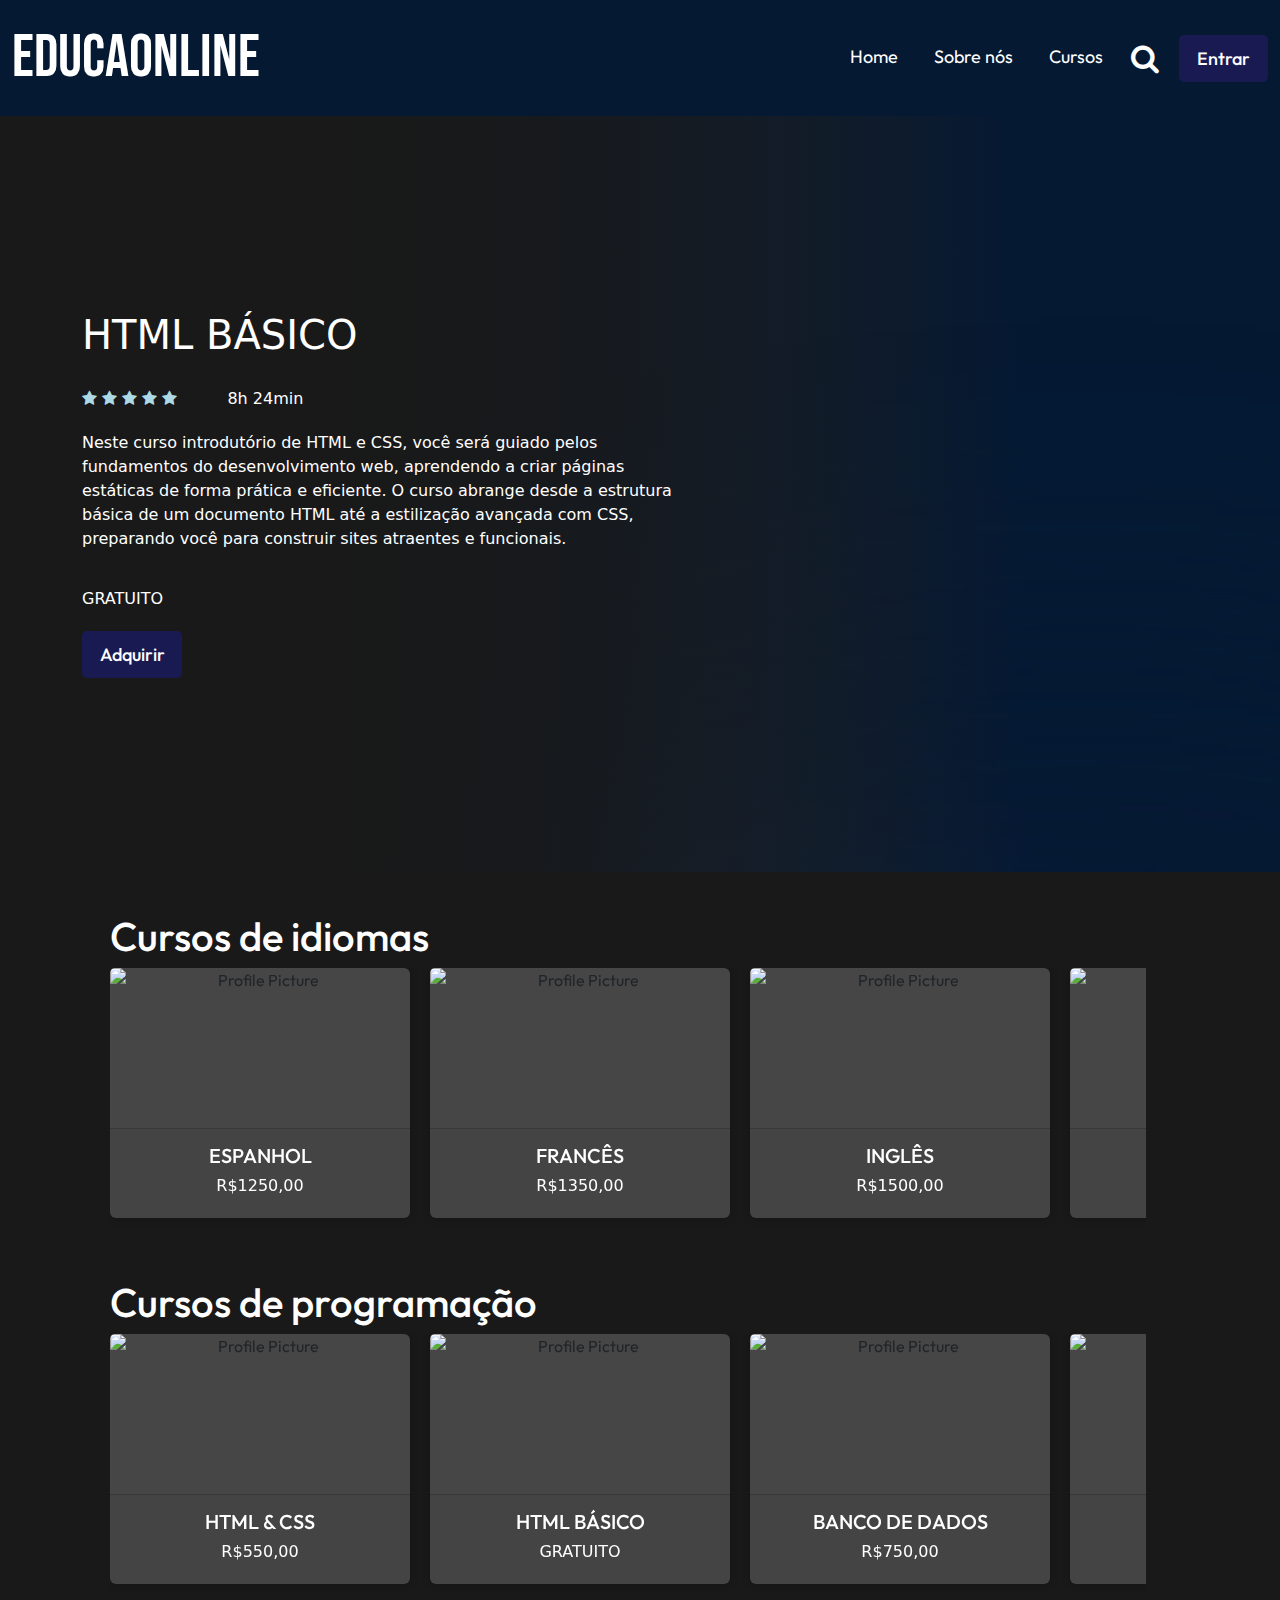
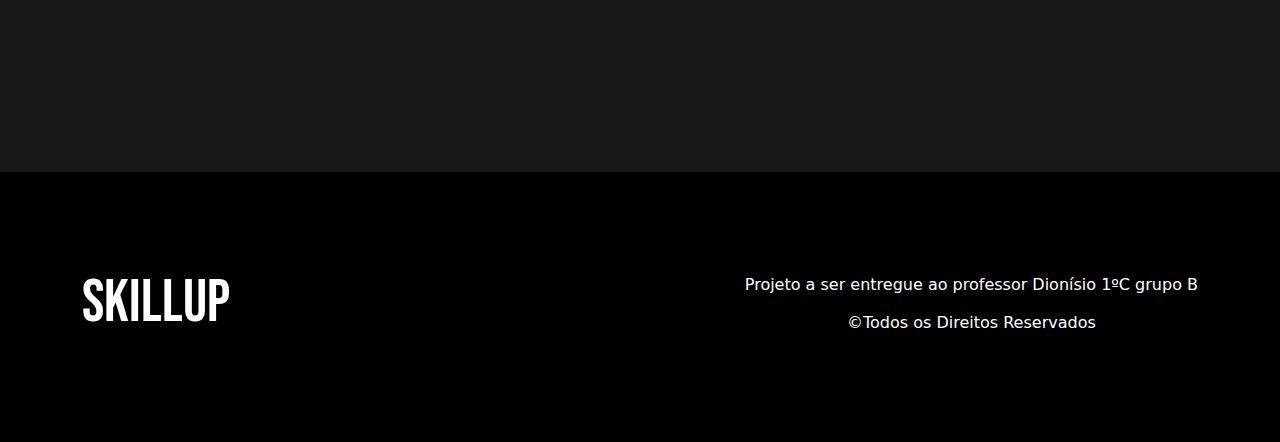
==== pages/main.html @ 0cbbf13a "Add files via upload" ====
<!DOCTYPE html>
<html lang="en">

<head>
    <meta charset="UTF-8">
    <meta name="viewport" content="width=device-width, initial-scale=1.0">
    <title>Document</title>

    <link rel="preconnect" href="https://fonts.googleapis.com">
    <link rel="preconnect" href="https://fonts.gstatic.com" crossorigin>
    <link
        href="https://fonts.googleapis.com/css2?family=Bebas+Neue&family=Inter:ital,opsz,wght@0,14..32,100..900;1,14..32,100..900&family=Outfit:wght@100..900&family=Roboto+Condensed:ital,wght@0,100..900;1,100..900&display=swap"
        rel="stylesheet">
    <link rel="stylesheet" href="https://cdnjs.cloudflare.com/ajax/libs/font-awesome/4.7.0/css/font-awesome.min.css">

    <link rel="stylesheet" href="../bootstrap/css/bootstrap.min.css">

    <link rel="stylesheet" href="../css/style.css">
    <link rel="stylesheet" href="../css/main.css">


</head>

<body>

    <nav class="navbar navbar-expand-lg">
        <div class="container-fluid">
            <a class="navbar-brand brand" href="../index.html#home">EDUCAONLINE</a>
            <button class="navbar-toggler ms-auto" type="button" data-bs-toggle="collapse"
                data-bs-target="#navbarSupportedContent" aria-controls="navbarSupportedContent"
                aria-expanded="false" aria-label="Toggle navigation">
                <span class="navbar-toggler-icon"></span>
            </button>
            
          

            <div class="collapse navbar-collapse" id="navbarSupportedContent">
                <ul class="navbar-nav ms-auto mb-2 mb-lg-0">
                    <li class="nav-item">
                        <a class="nav-link" aria-current="page" href="../index.html#home">Home</a>
                    </li>
                    <li class="nav-item">
                        <a class="nav-link" href="./sobre-nos.html">Sobre nós</a>
                    </li>
                    <li class="nav-item">
                        <a class="nav-link r-a" href="./cadastrar.html">Cursos</a>
                        <a class="nav-link r active" href="./main.html">Cursos</a>
                    </li>
                    <li class="right-content">
                        <i class="fa fa-search" data-bs-toggle="collapse" data-bs-target="#searchForm"
                            aria-expanded="false" aria-controls="searchForm" style="cursor: pointer;"></i>

                        <div class="collapse" id="searchForm">
                            <form role="search">
                                <input class="form-control me-2" type="search" placeholder="Search" aria-label="Search">
                            </form>
                        </div>
                        <form class="search" role="search">
                            <input class="form-control me-2" type="search" placeholder="Search" aria-label="Search">
                          </form>
                        <a href="./login.html" class="entrar">Entrar</a>
                        <button class="sair">Sair</button>
                    </li>
                </ul>
            </div>

        </div>
    </nav>
    
    <main>
        <section class="home" id="home">
          
            

            <div class="about-main-course">
                <div class="main-course container">
                    <h1>HTML BÁSICO</h1>
                    <div class="information">
                        <div class="rating">
                            <span class="fa fa-star checked"></span>
                            <span class="fa fa-star checked"></span>
                            <span class="fa fa-star checked"></span>
                            <span class="fa fa-star checked"></span>
                            <span class="fa fa-star checked"></span>
                        </div>
                        <div class="duration">
                            8h 24min
                        </div>
                    </div>
                    <p>Neste curso introdutório de HTML e CSS, você será guiado pelos fundamentos do desenvolvimento
                        web, aprendendo a criar páginas estáticas de forma prática e eficiente. O curso abrange desde a
                        estrutura básica de um documento HTML até a estilização avançada com CSS, preparando você para
                        construir sites atraentes e funcionais.</p>
                    <span>GRATUITO</span>
                    <button class="adquirir">Adquirir</button>
                </div>
            </div>

        </section>

        <section class="cursos-section">
            <div class="container">
                <div class="row cards-container">


                    <div class="cards-container">

                        <h1>Cursos de idiomas</h1>

                        <div class="cards-wrapper">
                            
                            <div class="card modern-card">
                                <div class="card-body text-center">
                                    <img src="https://upload.wikimedia.org/wikipedia/commons/thumb/8/89/Bandera_de_Espa%C3%B1a.svg/1200px-Bandera_de_Espa%C3%B1a.svg.png"
                                        alt="Profile Picture" class="profile-img">
                                </div>
                                <div class="card-footer">
                                    <h1>Espanhol</h1>
                                    <h3>R$1250,00</h3>
                                </div>
                            </div>

                           
                            <div class="card modern-card">
                                <div class="card-body text-center">
                                    <img src="https://upload.wikimedia.org/wikipedia/en/thumb/c/c3/Flag_of_France.svg/800px-Flag_of_France.svg.png"
                                        alt="Profile Picture" class="profile-img">
                                </div>
                                <div class="card-footer">
                                    <h1>Francês</h1>
                                    <h3>R$1350,00</h3>
                                </div>
                            </div>
                           
                            <div class="card modern-card">
                                <div class="card-body text-center">
                                    <img src="https://upload.wikimedia.org/wikipedia/commons/thumb/d/de/Flag_of_the_United_States.png/1200px-Flag_of_the_United_States.png"
                                        alt="Profile Picture" class="profile-img">
                                </div>
                                <div class="card-footer">
                                    <h1>Inglês</h1>
                                    <h3>R$1500,00</h3>
                                </div>
                            </div>
                           
                            <div class="card modern-card">
                                <div class="card-body text-center">
                                    <img src="https://upload.wikimedia.org/wikipedia/commons/thumb/7/71/Flag_of_Italy_%28Pantone%2C_2003%E2%80%932006%29.svg/220px-Flag_of_Italy_%28Pantone%2C_2003%E2%80%932006%29.svg.png"
                                        alt="Profile Picture" class="profile-img">
                                </div>
                                <div class="card-footer">
                                    <h1>Italiano</h1>
                                    <h3>R$1120,00</h3>
                                </div>
                            </div>
                           
                            <div class="card modern-card">
                                <div class="card-body text-center">
                                    <img src="https://upload.wikimedia.org/wikipedia/en/thumb/1/12/Flag_of_Poland.svg/1200px-Flag_of_Poland.svg.png"
                                        alt="Profile Picture" class="profile-img">
                                </div>
                                <div class="card-footer">
                                    <h1>Polonês</h1>
                                    <h3>R$950,00</h3>
                                </div>
                            </div>
                           
                            <div class="card modern-card">
                                <div class="card-body text-center">
                                    <img src="https://upload.wikimedia.org/wikipedia/commons/thumb/d/d9/Flag_of_Norway.svg/1200px-Flag_of_Norway.svg.png"
                                        alt="Profile Picture" class="profile-img">
                                </div>
                                <div class="card-footer">
                                    <h1>norueguês</h1>
                                    <h3>R$950,00</h3>
                                </div>
                            </div>
                           
                            
                           

                        

                           
                        </div>
                    </div>

                    <div class="cards-container">

                        <h1>Cursos de programação</h1>

                        <div class="cards-wrapper">
                            
                           
                            <div class="card modern-card">
                                <div class="card-body text-center">
                                    <img src="https://www.resilia.com.br/wp-content/uploads/2022/06/site-html-css-1024x579-1.jpg"
                                        alt="Profile Picture" class="profile-img">
                                </div>
                                <div class="card-footer">
                                    <h1>HTML & CSS</h1>
                                    <h3>R$550,00</h3>
                                </div>
                            </div>
                           
                            <div class="card modern-card">
                                <div class="card-body text-center">
                                    <img src="https://encrypted-tbn0.gstatic.com/images?q=tbn:ANd9GcTIACg-STKhvSTh6l1NIIqGXuIpWH4t3leXsQ&s"
                                        alt="Profile Picture" class="profile-img">
                                </div>
                                <div class="card-footer">
                                    <h1>HTML BÁSICO</h1>
                                    <h3>GRATUITO</h3>
                                </div>
                            </div>
                           
                            <div class="card modern-card">
                                <div class="card-body text-center">
                                    <img src="https://encrypted-tbn0.gstatic.com/images?q=tbn:ANd9GcSDJ1elDbJIqCxGBlm6WlW10JT_WPEPKOuAYA7ZnrFMpja3cG8DYw31wNc-x5g94Nqhkdo&usqp=CAU"
                                        alt="Profile Picture" class="profile-img">
                                </div>
                                <div class="card-footer">
                                    <h1>BANCO DE DADOS</h1>
                                    <h3>R$750,00</h3>
                                </div>
                            </div>
                           
                            <div class="card modern-card">
                                <div class="card-body text-center">
                                    <img src="https://www.compararsoftware.com.br/media/2496"
                                        alt="Profile Picture" class="profile-img">
                                </div>
                                <div class="card-footer">
                                    <h1>ECLIPSE IDE</h1>
                                    <h3>R$350,00</h3>
                                </div>
                            </div>
                           
                            <div class="card modern-card">
                                <div class="card-body text-center">
                                    <img src="https://encrypted-tbn0.gstatic.com/images?q=tbn:ANd9GcTNIwN48oq2JgeCpv7hkavw8flFTDEOfLkyKw&s"
                                        alt="Profile Picture" class="profile-img">
                                </div>
                                <div class="card-footer">
                                    <h1>JAVASCRIPT</h1>
                                    <h3>R$750,00</h3>
                                </div>
                            </div>
                           
                            <div class="card modern-card">
                                <div class="card-body text-center">
                                    <img src="https://hermes.dio.me/articles/cover/a31b1064-da7f-48a2-957c-6c71f8398851.png"
                                        alt="Profile Picture" class="profile-img">
                                </div>
                                <div class="card-footer">
                                    <h1>DJANGO</h1>
                                    <h3>R$550,00</h3>
                                </div>
                            </div>
                           
                        

                           
                        </div>
                    </div>  


                </div>






        </section>
    </main>


    <footer>
        <div class="container">
            <div class="footer-img">
                <a href="./index.html#home">
                    <h1 class="brand">skillup</h1>
                </a>
            </div>

            <div class="footer-text">
                <p>Projeto a ser entregue ao professor Dionísio 1ºC grupo B</p>
                <h6>&#169;Todos os Direitos Reservados</h6>
            </div>
        </div>
    </footer>

    <div style="display: none;">
        <div class="logged-main" style="display:none;">Logged In Content</div>
        <div class="main-unlogged">Logged Out Content</div>
    </div>

    <script src="../bootstrap/js/bootstrap.bundle.min.js"></script>
    <script src="../js/app.js"></script>
</body>

</html>
---- css/style.css ----
html {
    scroll-behavior: smooth;
}



a {
    text-decoration: none;
    color: inherit;
}

.navbar-toggler {
    background-color: white;
}

.brand {
    cursor: pointer;
    font-family: 'bebas neue', sans-serif;
    font-size: 60px;

    color: white;
    --bs-navbar-brand-color: rgb(233, 233, 233);
    --bs-navbar-brand-hover-color: white;
}

.minus-992 {
    display: none;
}

.nav-list-item {
    display: block;
    position: relative;
    padding: var(--bs-nav-link-padding-y);
    font-size: var(--bs-nav-link-font-size);
    font-weight: var(--bs-nav-link-font-weight);
    color: var(--bs-nav-link-color);
    text-decoration: none;
    border: 0;
    background-color: inherit;

}

.navbar-nav {
    --bs-navbar-color: white;
    --bs-navbar-hover-color: white;
    --bs-navbar-disabled-color: rgba(var(--bs-emphasis-color-rgb), 0.3);
    --bs-navbar-active-color: white;
    justify-self: center;
    font-family: 'outfit', sans-serif;
    font-size: 18px;

    gap: 20px;
}

.right-content {
    display: flex;
    align-items: center;
    gap: 20px;
}

.right-content .fa {
    font-size: 30px;
    color: white;
    cursor: pointer;
}

.fa-user {
    display: none;
}



.nav-link {
    position: relative;
}



.nav-link::before,
.nav-list-item::before {
    content: '';
    position: absolute;
    top: 90%;
    left: 0;
    width: 0;
    height: 1px;
    background: #ffffff;
    transition: .4s;
}

.nav-link:hover::before,
.nav-list-item:hover::before {
    width: 100%;
}

.active::before {
    content: '';
    position: absolute;
    top: 90%;
    left: 0;
    width: 100%;
    height: 1px;
    background: #ffffff;
    transition: .4s;
}

.search {
    display: none;
}

.entrar {
    background-color: #1a1a53;
    color: white;
    border-radius: 5px;
    padding: 10px 18px 10px 18px;

    display: block;
    font-size: 18px;
    font-weight: 500;
    font-family: 'outfit', sans-serif;
    color: white;
    text-decoration: none;
    border: 0;


    transition: 0.3s;
}

.entrar:hover {
    background-color: #1a1a53b3;
}

.r {
    display: none;
}

.sair {
    background-color: #1a1a53;
    color: white;
    border-radius: 5px;
    padding: 10px 18px 10px 18px;

    display: block;
    font-size: 18px;
    font-weight: 500;
    font-family: 'outfit', sans-serif;
    color: white;
    text-decoration: none;
    border: 0;
    display: none;

    transition: 0.3s;
}

.sair:hover {
    background-color: #1a1a53b3;
}



footer {
    min-height: 30vh;
    background-color: black;
    display: flex;
    justify-content: space-between;
    align-items: center;

}

footer .container {
    display: flex;
    justify-content: space-between;
    align-items: center;
}

.footer-img {
    width: 250px;
}

footer img {
    width: 100%;
}

.footer-text {
    text-align: center;
    color: white;
}



@media (max-width: 992px) {



    .navbar-collapse {
        text-align: center;
        /* Ensure text is centered in smaller screens */
    }



    .nav-link:hover::before,
    .nav-list-item:hover::before {
        width: 0;
    }

    .active::before {
        width: 0;
    }

    .right-content {
        flex-direction: column;
        margin-left: 0px;
    }

    .fa-search {
        display: none;
    }

    .search {
        display: flex;
    }

    .entrar,
    .sair {
        width: 20%;
    }
}
---- css/main.css ----
body {
    background-image: url('../img/Captura\ de\ tela\ 2024-09-22\ 105821.png');
    background-size: cover;
    background-repeat: no-repeat;
}


.home {
    min-height: 84vh;

}

.cursos-section {
    
    min-height: 100vh;
    background-color: #191919;
}

.about-main-course {
    min-height: 84vh;
    display: flex;
    align-items: center;

    background: rgb(25,25,25);
    background: linear-gradient(90deg, rgba(25,25,25,1) 25%, rgba(25,25,25,0.9697128851540616) 32%, rgba(25,25,25,0.8856792717086834) 42%, rgba(28,28,28,0.7232142857142857) 53%, rgba(31,31,31,0.44870448179271705) 66%, rgba(31,31,31,0) 80%);
}

.main-course {
    display: grid;
    grid-template-columns: 1fr;
    row-gap: 20px;

    color: white;
}

.adquirir {
    background-color: #1a1a53;
    color: white;
    border-radius: 5px;
    padding: 10px 18px 10px 18px;

    display: block;
    font-size: 18px;
    font-weight: 500;
    font-family: 'outfit', sans-serif;
    color: white;
    text-decoration: none;
    border: 0;
    max-width: 100px;
    

    transition: 0.3s;
}

.adquirir:hover {
    background-color: #1a1a53b3;
}


.checked {
    color: lightblue;
}

.information {
    display: flex;
    gap: 50px;
}

.main-course p {
    max-width: 600px;
}



nav {
    background-color: rgba(255, 255, 255, 0);
}



.brand {
    cursor: pointer;
    font-family: 'bebas neue', sans-serif;
    font-size: 60px;

    color: white;

    --bs-navbar-brand-color: rgb(233, 233, 233);
    --bs-navbar-brand-hover-color: white;
}

.navbar-nav {
    --bs-navbar-color: white;
    --bs-navbar-hover-color: white;
    --bs-navbar-disabled-color: rgba(var(--bs-emphasis-color-rgb), 0.3);
    --bs-navbar-active-color: white;
    font-family: 'outfit', sans-serif;
    font-size: 18px;

    gap: 20px;
}



.nav-link {
    position: relative;
}



.nav-link::before {
    content: '';
    position: absolute;
    top: 90%;
    left: 0;
    width: 0;
    height: 1px;
    background: #ffffff;
    transition: .4s;
}

.nav-link:hover::before {
    width: 100%;
}

.active::before {
    content: '';
    position: absolute;
    top: 90%;
    left: 0;
    width: 100%;
    height: 1px;
    background: #ffffff;
    transition: .4s;
}

.cards-container {
    width: 100%;
    overflow: hidden;
    padding: 20px;
}

.cards-container h1 {
    font-family: 'outfit', sans-serif;
    color: white;
}

.cards-wrapper {
    display: flex;
    flex-wrap: nowrap;
    overflow-x: auto; /* Enable horizontal scrolling */
    padding-bottom: 20px;
    scrollbar-width: thin; /* For Firefox */
    scrollbar-color: #444 #222; /* For Firefox */
}

/* Custom scrollbar for Webkit browsers (Chrome, Safari) */
.cards-wrapper::-webkit-scrollbar {
    height: 10px; /* Height of the horizontal scrollbar */
}

.cards-wrapper::-webkit-scrollbar-thumb {
    background-color: #444; /* Color of the scrollbar thumb */
    border-radius: 10px; /* Rounded edges */
}

.cards-wrapper::-webkit-scrollbar-track {
    background: #222; /* Background for the scrollbar track */
}

.modern-card {
    border: none;
    box-shadow: 0 0px 10px rgba(0, 0, 0, 0.2);
    transition: all 0.4s ease;
    background: rgba(255, 255, 255, 0.196);
    backdrop-filter: blur(5px);
    min-height: 250px;
    width: 300px;
    margin-right: 20px; /* Add spacing between cards */
    flex: 0 0 auto; /* Prevent cards from shrinking or wrapping */
}

.modern-card:hover {
    box-shadow: 0 20px 30px rgba(0, 0, 0, 0.2);
    transform: translateY(-10px);
}

.card-body {
    padding: 0; /* Remove padding for full image */
    display: flex;
    justify-content: center;
    align-items: center;
    height: 150px; /* Set a height for the image area */
    font-family: 'outfit', sans-serif;
}

.profile-img {
    width: 100%;
    height: 100%; /* Ensure the image takes up the full height of the card */
    object-fit: cover; /* This will cover the entire card without stretching */
    border-top-left-radius: 5px;
    border-top-right-radius: 5px;
}

.card-footer {
    padding: 15px;
    text-align: center;
    color: #fff;
}

.card-footer h1 {
    font-size: 20px;
    text-transform: uppercase;
}

.card-footer h3 {
    font-size: 16px;
}

/* Responsive styles */
@media (max-width: 991px) {
    .modern-card {
        width: 250px;
    }
}

@media (max-width: 767px) {
    .modern-card {
        width: 200px;
    }
}

@media (max-width: 992px) {



    .navbar-collapse {
        text-align: center;
        /* Ensure text is centered in smaller screens */
    }



    .nav-link:hover::before,
    .nav-list-item:hover::before {
        width: 0;
    }

    .active::before {
        width: 0;
    }

}
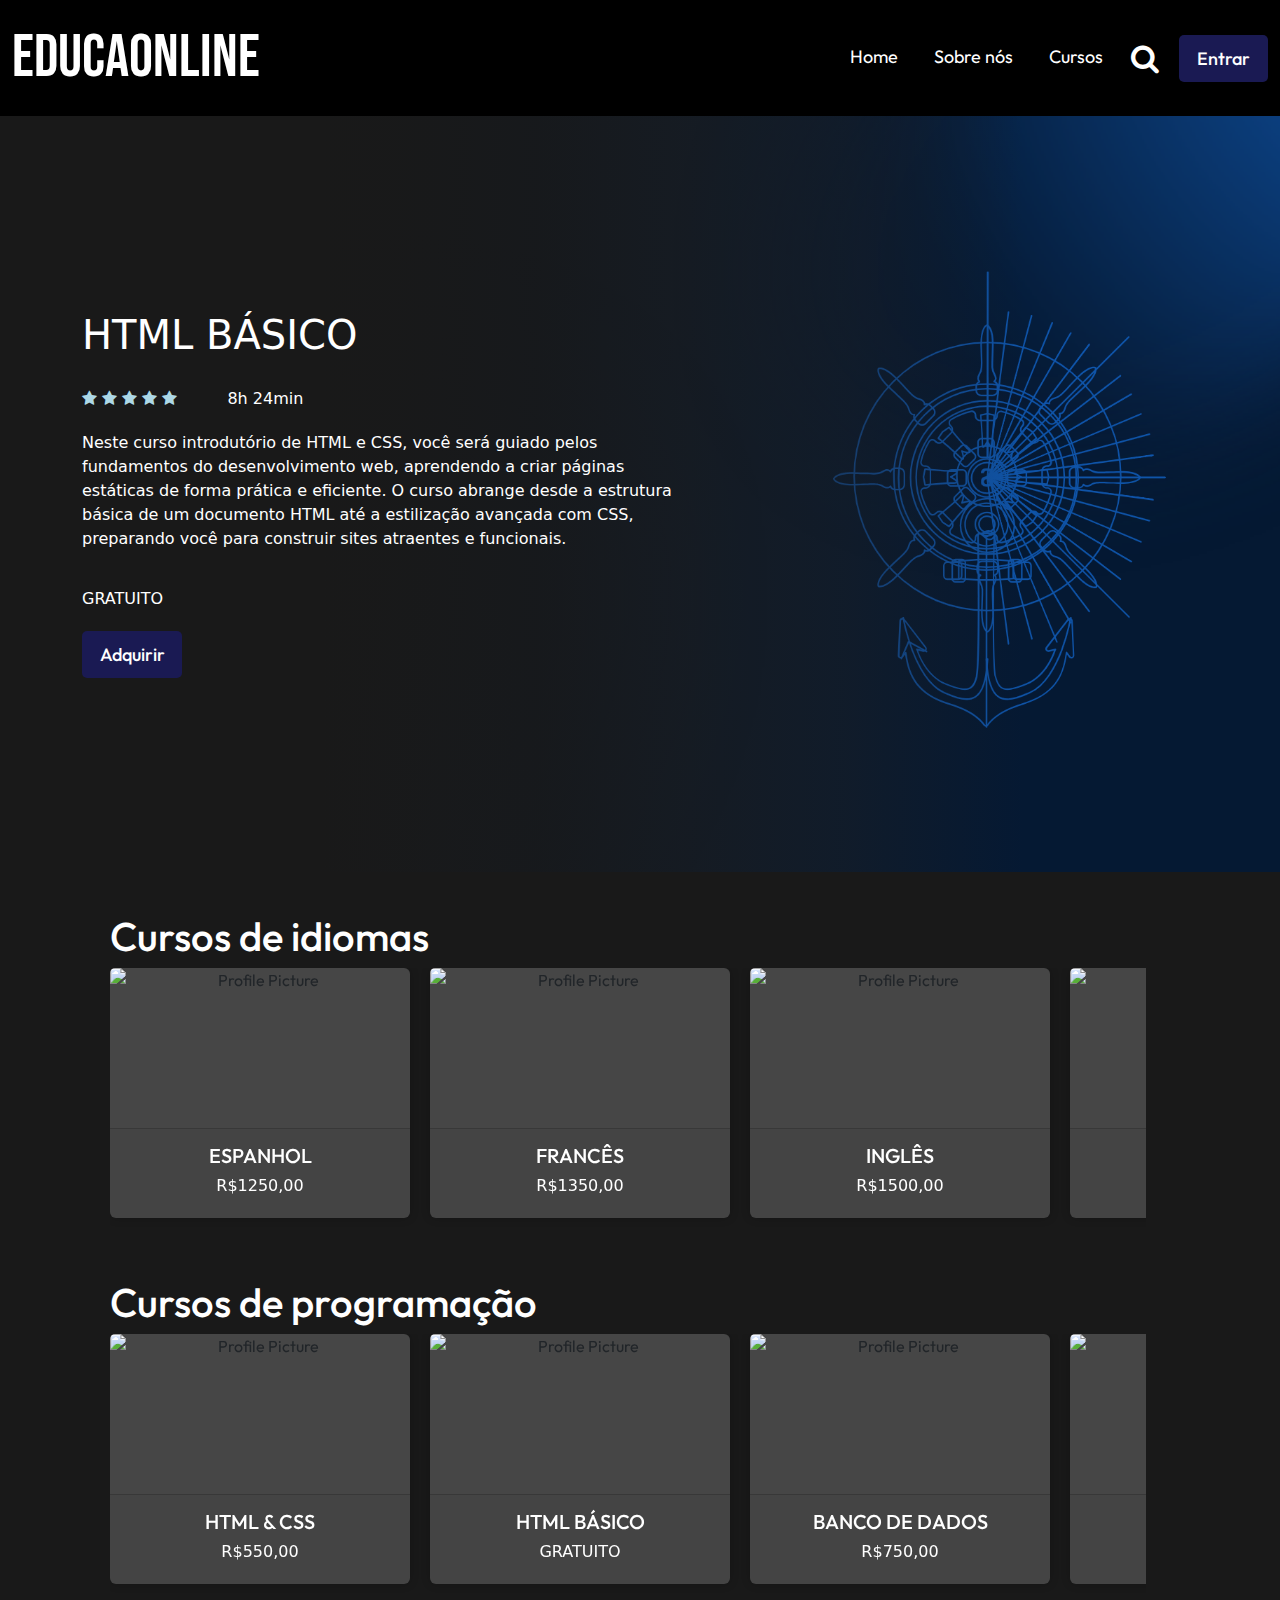
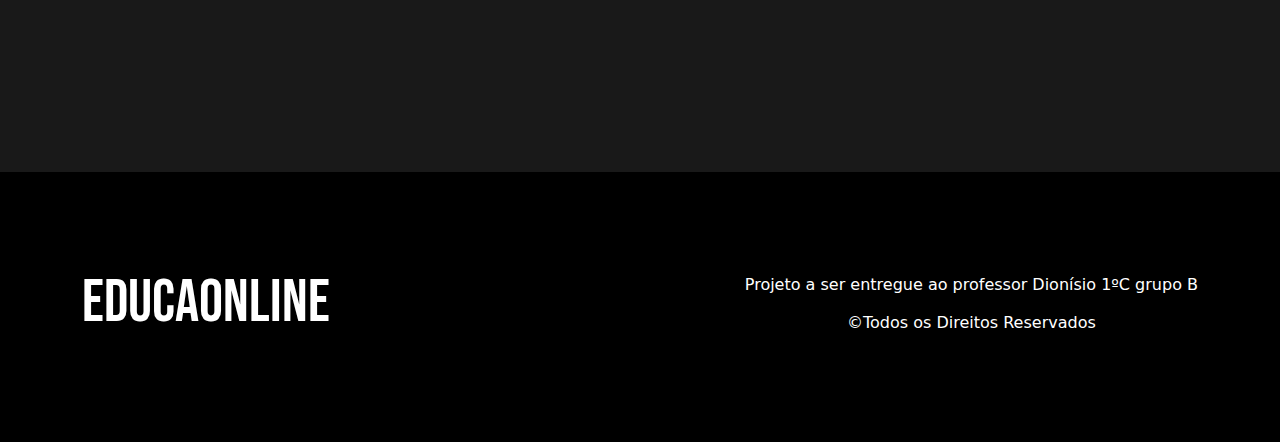
==== commit 4bab4feb: "Update main.html" ====
--- a/pages/main.html
+++ b/pages/main.html
@@ -280,7 +280,7 @@
         <div class="container">
             <div class="footer-img">
                 <a href="./index.html#home">
-                    <h1 class="brand">skillup</h1>
+                    <h1 class="brand">EducaOnline</h1>
                 </a>
             </div>
 
@@ -300,4 +300,4 @@
     <script src="../js/app.js"></script>
 </body>
 
-</html>+</html>
--- a/css/main.css
+++ b/css/main.css
@@ -1,13 +1,16 @@
 body {
+    background-color: black;
+}
+
+
+.home {
+    min-height: 84vh;
+
     background-image: url('../img/Captura\ de\ tela\ 2024-09-22\ 105821.png');
     background-size: cover;
     background-repeat: no-repeat;
-}
-
-
-.home {
-    min-height: 84vh;
-
+    background-position: center;
+    
 }
 
 .cursos-section {
